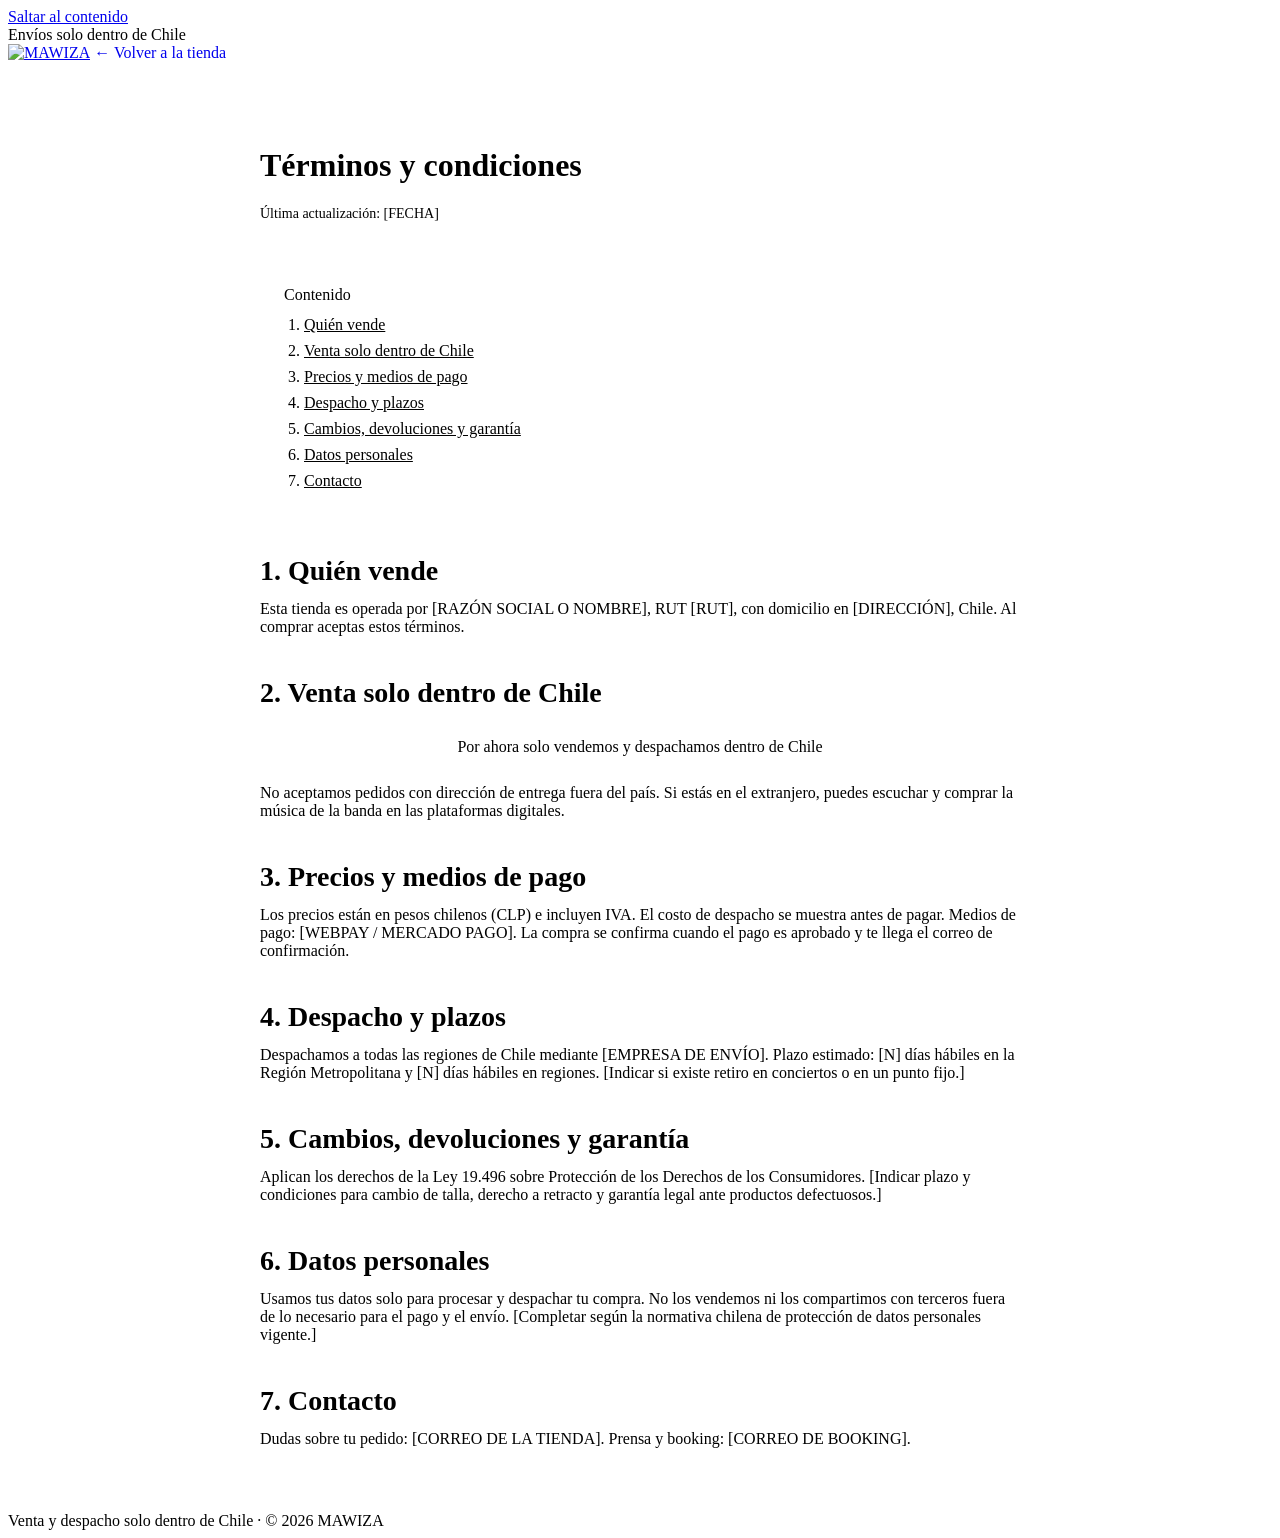
==== terminos.html @ 47a34ea6 "Add files via upload" ====
<!doctype html>
<html lang="es">
<head>
<meta charset="utf-8">
<meta name="viewport" content="width=device-width, initial-scale=1">
<title>Términos y condiciones · MAWIZA</title>
<link rel="icon" href="assets/img/simbolo-blanco.png">
<link rel="stylesheet" href="css/styles.css">
<style>
body { background: #ffffff; }
.doc { max-width: 760px; margin: 0 auto; padding: 64px 40px; display: flex; flex-direction: column; gap: 40px; }
.doc section { display: flex; flex-direction: column; gap: 12px; }
.doc h2 { margin: 0; font-size: 28px; line-height: 34px; font-weight: 700; }
.doc p { margin: 0; }
.doc a { color: var(--sangre); }
.toc { border: 1px solid var(--linea); padding: 24px; }
.toc ol { margin: 0; padding-left: 20px; display: flex; flex-direction: column; gap: 8px; }
.destacado { padding: 16px; border: 3px solid var(--linea); text-align: center; }
@media (max-width: 600px) { .doc { padding: 40px 16px; } }
</style>
</head>
<body class="tema-papel">
<a class="skip" href="#contenido">Saltar al contenido</a>
<div class="shipbar label">Envíos solo dentro de Chile</div>
<header class="checkout-header"><div class="wrap">
<a href="index.html#/" aria-label="MAWIZA, inicio"><img src="assets/img/wordmark-negro.png" alt="MAWIZA" style="height:28px;width:auto"></a>
<a class="label" href="index.html#/tienda" style="padding:14px 0;text-decoration:none">← Volver a la tienda</a>
</div></header>
<main id="contenido" class="doc">
<div class="stack" style="gap:16px">
<h1 class="titulo-lg">Términos y condiciones</h1>
<p class="tenue" style="font-size:14px">Última actualización: [FECHA]</p>
</div>

<nav class="toc" aria-label="Contenido">
<p class="label" style="margin:0 0 12px">Contenido</p>
<ol>
<li><a href="#vendedor">Quién vende</a></li>
<li><a href="#cobertura">Venta solo dentro de Chile</a></li>
<li><a href="#precios">Precios y medios de pago</a></li>
<li><a href="#envios">Despacho y plazos</a></li>
<li><a href="#cambios">Cambios, devoluciones y garantía</a></li>
<li><a href="#datos">Datos personales</a></li>
<li><a href="#contacto">Contacto</a></li>
</ol>
</nav>

<section id="vendedor"><h2>1. Quién vende</h2>
<p>Esta tienda es operada por [RAZÓN SOCIAL O NOMBRE], RUT [RUT], con domicilio en [DIRECCIÓN], Chile. Al comprar aceptas estos términos.</p></section>

<section id="cobertura"><h2>2. Venta solo dentro de Chile</h2>
<p class="destacado subheading">Por ahora solo vendemos y despachamos dentro de Chile</p>
<p>No aceptamos pedidos con dirección de entrega fuera del país. Si estás en el extranjero, puedes escuchar y comprar la música de la banda en las plataformas digitales.</p></section>

<section id="precios"><h2>3. Precios y medios de pago</h2>
<p>Los precios están en pesos chilenos (CLP) e incluyen IVA. El costo de despacho se muestra antes de pagar. Medios de pago: [WEBPAY / MERCADO PAGO]. La compra se confirma cuando el pago es aprobado y te llega el correo de confirmación.</p></section>

<section id="envios"><h2>4. Despacho y plazos</h2>
<p>Despachamos a todas las regiones de Chile mediante [EMPRESA DE ENVÍO]. Plazo estimado: [N] días hábiles en la Región Metropolitana y [N] días hábiles en regiones. [Indicar si existe retiro en conciertos o en un punto fijo.]</p></section>

<section id="cambios"><h2>5. Cambios, devoluciones y garantía</h2>
<p>Aplican los derechos de la Ley 19.496 sobre Protección de los Derechos de los Consumidores. [Indicar plazo y condiciones para cambio de talla, derecho a retracto y garantía legal ante productos defectuosos.]</p></section>

<section id="datos"><h2>6. Datos personales</h2>
<p>Usamos tus datos solo para procesar y despachar tu compra. No los vendemos ni los compartimos con terceros fuera de lo necesario para el pago y el envío. [Completar según la normativa chilena de protección de datos personales vigente.]</p></section>

<section id="contacto"><h2>7. Contacto</h2>
<p>Dudas sobre tu pedido: [CORREO DE LA TIENDA]. Prensa y booking: [CORREO DE BOOKING].</p></section>
</main>
<footer class="site-footer"><span class="mz-guarda mz-guarda-rombos" style="background:var(--tinta)" aria-hidden="true"></span>
<div class="wrap"><p class="small tenue" style="margin:0">Venta y despacho solo dentro de Chile · © 2026 MAWIZA</p></div></footer>
</body>
</html>
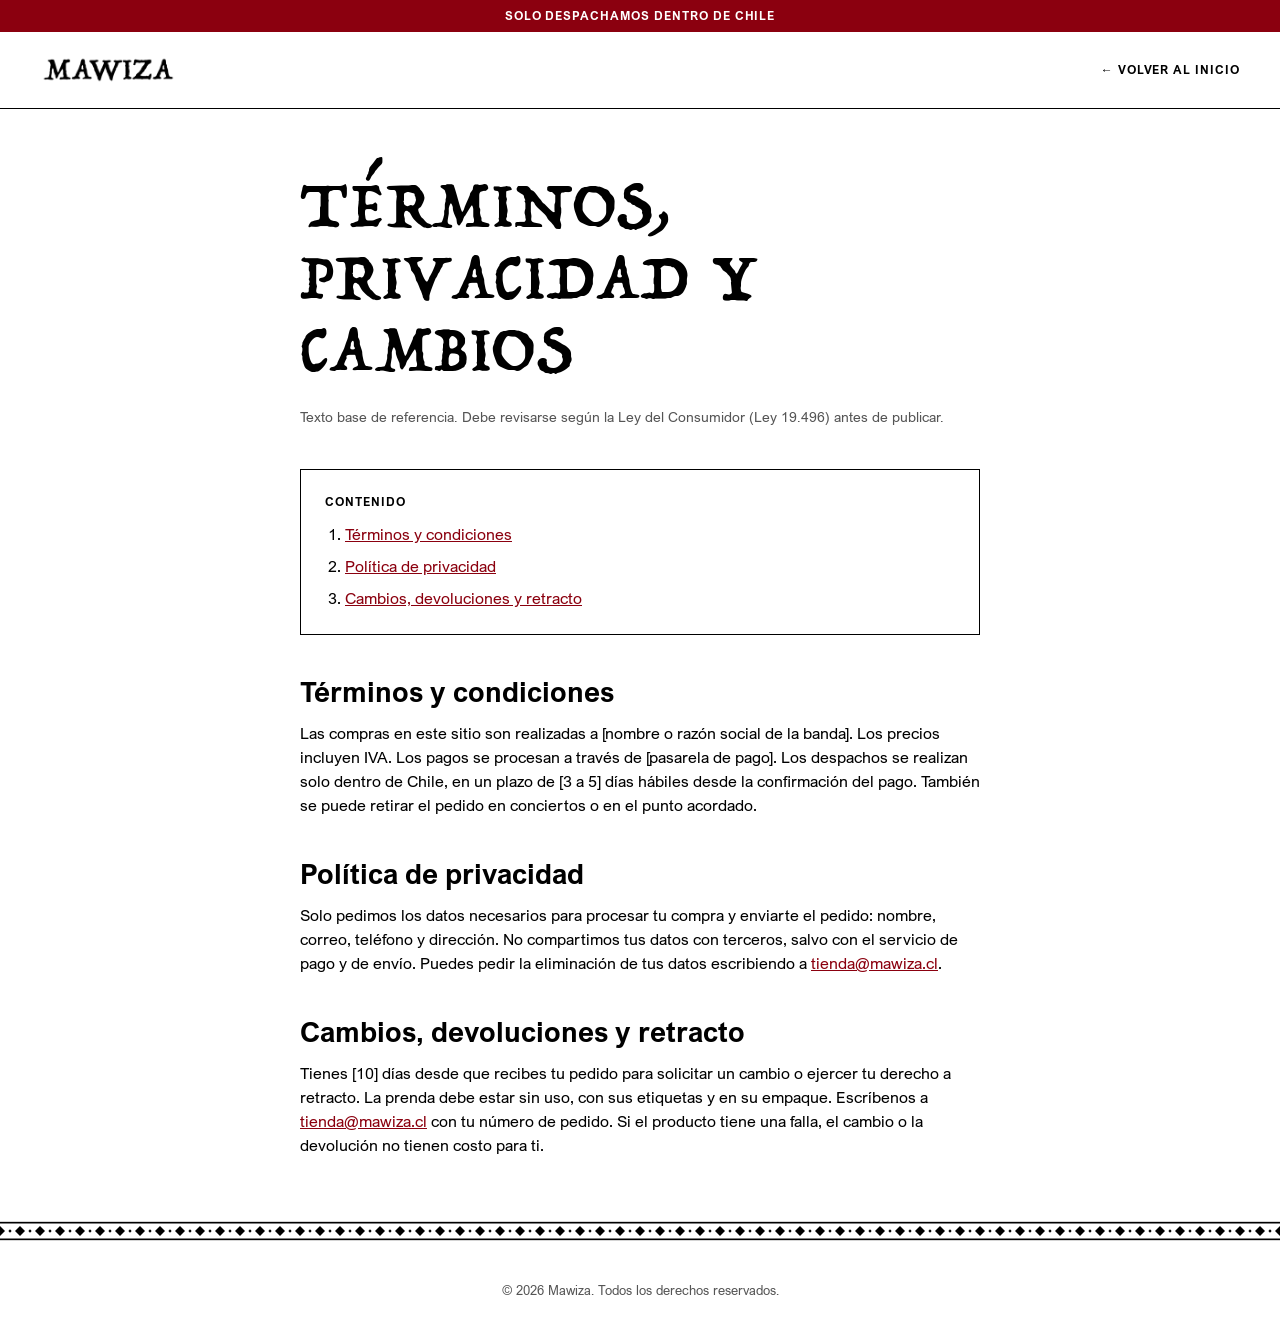
==== commit 218a1c25: "Add files via upload" ====
--- a/terminos.html
+++ b/terminos.html
@@ -3,71 +3,53 @@
 <head>
 <meta charset="utf-8">
 <meta name="viewport" content="width=device-width, initial-scale=1">
-<title>Términos y condiciones · MAWIZA</title>
+<title>Términos, privacidad y cambios · MAWIZA</title>
 <link rel="icon" href="assets/img/simbolo-blanco.png">
 <link rel="stylesheet" href="css/styles.css">
 <style>
 body { background: #ffffff; }
 .doc { max-width: 760px; margin: 0 auto; padding: 64px 40px; display: flex; flex-direction: column; gap: 40px; }
-.doc section { display: flex; flex-direction: column; gap: 12px; }
+.doc section { display: flex; flex-direction: column; gap: 12px; scroll-margin-top: 24px; }
 .doc h2 { margin: 0; font-size: 28px; line-height: 34px; font-weight: 700; }
 .doc p { margin: 0; }
 .doc a { color: var(--sangre); }
 .toc { border: 1px solid var(--linea); padding: 24px; }
 .toc ol { margin: 0; padding-left: 20px; display: flex; flex-direction: column; gap: 8px; }
-.destacado { padding: 16px; border: 3px solid var(--linea); text-align: center; }
 @media (max-width: 600px) { .doc { padding: 40px 16px; } }
 </style>
 </head>
 <body class="tema-papel">
 <a class="skip" href="#contenido">Saltar al contenido</a>
-<div class="shipbar label">Envíos solo dentro de Chile</div>
+<div class="shipbar label">Solo despachamos dentro de Chile</div>
 <header class="checkout-header"><div class="wrap">
 <a href="index.html#/" aria-label="MAWIZA, inicio"><img src="assets/img/wordmark-negro.png" alt="MAWIZA" style="height:28px;width:auto"></a>
-<a class="label" href="index.html#/tienda" style="padding:14px 0;text-decoration:none">← Volver a la tienda</a>
+<a class="label" href="index.html#/" style="padding:14px 0;text-decoration:none">← Volver al inicio</a>
 </div></header>
 <main id="contenido" class="doc">
 <div class="stack" style="gap:16px">
-<h1 class="titulo-lg">Términos y condiciones</h1>
-<p class="tenue" style="font-size:14px">Última actualización: [FECHA]</p>
+<h1 class="titulo-lg">Términos, privacidad y cambios</h1>
+<p class="tenue" style="font-size:14px">Texto base de referencia. Debe revisarse según la Ley del Consumidor (Ley 19.496) antes de publicar.</p>
 </div>
 
 <nav class="toc" aria-label="Contenido">
 <p class="label" style="margin:0 0 12px">Contenido</p>
 <ol>
-<li><a href="#vendedor">Quién vende</a></li>
-<li><a href="#cobertura">Venta solo dentro de Chile</a></li>
-<li><a href="#precios">Precios y medios de pago</a></li>
-<li><a href="#envios">Despacho y plazos</a></li>
-<li><a href="#cambios">Cambios, devoluciones y garantía</a></li>
-<li><a href="#datos">Datos personales</a></li>
-<li><a href="#contacto">Contacto</a></li>
+<li><a href="#terminos">Términos y condiciones</a></li>
+<li><a href="#privacidad">Política de privacidad</a></li>
+<li><a href="#cambios">Cambios, devoluciones y retracto</a></li>
 </ol>
 </nav>
 
-<section id="vendedor"><h2>1. Quién vende</h2>
-<p>Esta tienda es operada por [RAZÓN SOCIAL O NOMBRE], RUT [RUT], con domicilio en [DIRECCIÓN], Chile. Al comprar aceptas estos términos.</p></section>
+<section id="terminos"><h2>Términos y condiciones</h2>
+<p>Las compras en este sitio son realizadas a [nombre o razón social de la banda]. Los precios incluyen IVA. Los pagos se procesan a través de [pasarela de pago]. Los despachos se realizan solo dentro de Chile, en un plazo de [3 a 5] días hábiles desde la confirmación del pago. También se puede retirar el pedido en conciertos o en el punto acordado.</p></section>
 
-<section id="cobertura"><h2>2. Venta solo dentro de Chile</h2>
-<p class="destacado subheading">Por ahora solo vendemos y despachamos dentro de Chile</p>
-<p>No aceptamos pedidos con dirección de entrega fuera del país. Si estás en el extranjero, puedes escuchar y comprar la música de la banda en las plataformas digitales.</p></section>
+<section id="privacidad"><h2>Política de privacidad</h2>
+<p>Solo pedimos los datos necesarios para procesar tu compra y enviarte el pedido: nombre, correo, teléfono y dirección. No compartimos tus datos con terceros, salvo con el servicio de pago y de envío. Puedes pedir la eliminación de tus datos escribiendo a <a href="mailto:tienda@mawiza.cl">tienda@mawiza.cl</a>.</p></section>
 
-<section id="precios"><h2>3. Precios y medios de pago</h2>
-<p>Los precios están en pesos chilenos (CLP) e incluyen IVA. El costo de despacho se muestra antes de pagar. Medios de pago: [WEBPAY / MERCADO PAGO]. La compra se confirma cuando el pago es aprobado y te llega el correo de confirmación.</p></section>
-
-<section id="envios"><h2>4. Despacho y plazos</h2>
-<p>Despachamos a todas las regiones de Chile mediante [EMPRESA DE ENVÍO]. Plazo estimado: [N] días hábiles en la Región Metropolitana y [N] días hábiles en regiones. [Indicar si existe retiro en conciertos o en un punto fijo.]</p></section>
-
-<section id="cambios"><h2>5. Cambios, devoluciones y garantía</h2>
-<p>Aplican los derechos de la Ley 19.496 sobre Protección de los Derechos de los Consumidores. [Indicar plazo y condiciones para cambio de talla, derecho a retracto y garantía legal ante productos defectuosos.]</p></section>
-
-<section id="datos"><h2>6. Datos personales</h2>
-<p>Usamos tus datos solo para procesar y despachar tu compra. No los vendemos ni los compartimos con terceros fuera de lo necesario para el pago y el envío. [Completar según la normativa chilena de protección de datos personales vigente.]</p></section>
-
-<section id="contacto"><h2>7. Contacto</h2>
-<p>Dudas sobre tu pedido: [CORREO DE LA TIENDA]. Prensa y booking: [CORREO DE BOOKING].</p></section>
+<section id="cambios"><h2>Cambios, devoluciones y retracto</h2>
+<p>Tienes [10] días desde que recibes tu pedido para solicitar un cambio o ejercer tu derecho a retracto. La prenda debe estar sin uso, con sus etiquetas y en su empaque. Escríbenos a <a href="mailto:tienda@mawiza.cl">tienda@mawiza.cl</a> con tu número de pedido. Si el producto tiene una falla, el cambio o la devolución no tienen costo para ti.</p></section>
 </main>
 <footer class="site-footer"><span class="mz-guarda mz-guarda-rombos" style="background:var(--tinta)" aria-hidden="true"></span>
-<div class="wrap"><p class="small tenue" style="margin:0">Venta y despacho solo dentro de Chile · © 2026 MAWIZA</p></div></footer>
+<div class="wrap"><p class="small tenue" style="margin:0">© 2026 Mawiza. Todos los derechos reservados.</p></div></footer>
 </body>
 </html>
--- a/css/styles.css
+++ b/css/styles.css
@@ -0,0 +1,216 @@
+/* MAWIZA — prototipo web. Tokens del design system MAWIZA (tema Noche por defecto). */
+
+@font-face { font-family: "Trattatello"; src: url("../assets/fonts/Trattatello.woff2") format("woff2"); font-weight: 400; font-style: normal; font-display: swap; }
+@font-face { font-family: "Arial Nova"; src: url("../assets/fonts/ArialNova-Regular.woff2") format("woff2"); font-weight: 400; font-style: normal; font-display: swap; }
+@font-face { font-family: "Arial Nova"; src: url("../assets/fonts/ArialNova-Bold.woff2") format("woff2"); font-weight: 700; font-style: normal; font-display: swap; }
+
+:root {
+  --fondo: #000000; --fondo-carbon: #0b0c0c; --tinta: #ffffff; --tinta-papel: #efefef; --tinta-tenue: #a3a3a3; --linea: #ffffff;
+  --sangre: #8b000f; --sangre-oscura: #7a0211; --borde-sangre: #801312; --rojo-cartel: #dd080f; --rojo-llamado: #ff0000; --en-sangre: #ffffff;
+  --oro: #cebf87; --en-oro: #000000; --plata: #b4b7bb; --en-plata: #000000; --negro: #000000; --crema: #dfccb7; --trama: #626262;
+  --font-titulo: Trattatello, Georgia, serif;
+  --font-texto: "Arial Nova", Arial, "Helvetica Neue", sans-serif;
+  --space-1: 4px; --space-2: 8px; --space-3: 16px; --space-4: 24px; --space-5: 40px; --space-6: 64px;
+}
+.tema-papel { --fondo: #ffffff; --fondo-carbon: #efefef; --tinta: #000000; --tinta-papel: #0b0c0c; --tinta-tenue: #555555; --linea: #000000; --rojo-llamado: #8b000f; --oro: #7a6a2e; --en-oro: #ffffff; --plata: #6b6e72; --en-plata: #ffffff; }
+.tema-cuero { --fondo: #2d1a0d; --fondo-carbon: #5a3d27; --tinta: #cebf87; --tinta-papel: #dfccb7; --tinta-tenue: #a08f5a; --linea: #cebf87; --rojo-llamado: #dfccb7; --oro: #cebf87; --en-oro: #2d1a0d; }
+
+*, *::before, *::after { box-sizing: border-box; }
+html { scroll-behavior: smooth; }
+@media (prefers-reduced-motion: reduce) { html { scroll-behavior: auto; } }
+body { margin: 0; background: var(--fondo); color: var(--tinta); font-family: var(--font-texto); font-size: 16px; line-height: 24px; }
+img { max-width: 100%; display: block; }
+a { color: inherit; }
+a:hover { color: var(--oro); }
+a:focus-visible, button:focus-visible, input:focus-visible, select:focus-visible { outline: 2px solid var(--rojo-llamado); outline-offset: 2px; }
+.sr-only { position: absolute; width: 1px; height: 1px; padding: 0; margin: -1px; overflow: hidden; clip: rect(0 0 0 0); white-space: nowrap; border: 0; }
+.skip { position: absolute; left: 16px; top: -60px; z-index: 100; background: var(--sangre); color: var(--en-sangre); padding: 12px 16px; font-weight: 700; }
+.skip:focus { top: 16px; }
+
+/* Tipografía */
+.titulo-xl { margin: 0; font-family: var(--font-titulo); font-weight: 400; font-size: clamp(88px, 14vw, 160px); line-height: 0.9; letter-spacing: 0.02em; color: var(--tinta-papel); }
+.titulo-lg { margin: 0; font-family: var(--font-titulo); font-weight: 400; font-size: clamp(44px, 7vw, 72px); line-height: 1; letter-spacing: 0.02em; text-transform: uppercase; }
+.titulo-md { margin: 0; font-family: var(--font-titulo); font-weight: 400; font-size: clamp(36px, 5vw, 56px); line-height: 1; letter-spacing: 0.02em; text-transform: uppercase; }
+.poster { font-family: var(--font-titulo); font-size: clamp(20px, 2.4vw, 28px); line-height: 1.25; letter-spacing: 0.03em; text-transform: uppercase; }
+.label { font-size: 12px; line-height: 16px; font-weight: 700; letter-spacing: 0.08em; text-transform: uppercase; }
+.subheading { font-size: 18px; line-height: 24px; font-weight: 700; letter-spacing: 0.04em; text-transform: uppercase; }
+.small { font-size: 13px; line-height: 18px; }
+.tenue { color: var(--tinta-tenue); }
+.oro { color: var(--oro); }
+.llamado { color: var(--rojo-llamado); }
+
+/* Layout */
+.wrap { max-width: 1280px; margin: 0 auto; padding-left: 40px; padding-right: 40px; }
+.wrap-sm { max-width: 1080px; margin: 0 auto; padding-left: 40px; padding-right: 40px; }
+@media (max-width: 600px) { .wrap, .wrap-sm { padding-left: 16px; padding-right: 16px; } }
+.section { padding-top: 64px; padding-bottom: 64px; border-bottom: 1px solid var(--trama); }
+.stack { display: flex; flex-direction: column; }
+.center { text-align: center; align-items: center; }
+.grid-2 { display: grid; grid-template-columns: repeat(auto-fit, minmax(min(300px, 100%), 1fr)); gap: 48px; align-items: start; }
+.grid-cards { display: grid; grid-template-columns: repeat(auto-fill, minmax(min(240px, 100%), 1fr)); gap: 48px 24px; }
+
+/* Componentes del design system */
+.mz-btn { display: inline-flex; align-items: center; justify-content: center; gap: var(--space-2); min-height: 52px; padding: var(--space-3) var(--space-4); border: 2px solid transparent; border-radius: 0; font-family: var(--font-texto); font-size: 12px; line-height: 16px; font-weight: 700; letter-spacing: 0.08em; text-transform: uppercase; cursor: pointer; text-decoration: none; }
+.mz-btn-primary { background: var(--sangre); color: var(--en-sangre); border-color: var(--sangre); }
+.mz-btn-primary:hover { background: var(--sangre-oscura); border-color: var(--sangre-oscura); color: var(--en-sangre); }
+.mz-btn-secondary { background: transparent; color: var(--tinta); border-color: var(--linea); }
+.mz-btn-secondary:hover { background: var(--tinta); color: var(--fondo); }
+.mz-tag { display: inline-block; padding: var(--space-1) var(--space-2); border-radius: 2px; background: var(--sangre-oscura); color: var(--en-sangre); font-family: var(--font-titulo); font-size: 12px; line-height: 1; letter-spacing: 0.04em; text-transform: uppercase; white-space: nowrap; }
+.mz-tag-plata { background: var(--plata); color: var(--en-plata); }
+.mz-tag-oro { background: var(--oro); color: var(--en-oro); }
+.mz-guarda { display: block; width: 100%; height: 20px; background: var(--oro); -webkit-mask-repeat: repeat-x; mask-repeat: repeat-x; -webkit-mask-position: center; mask-position: center; }
+.mz-guarda-rombos { -webkit-mask-image: url("data:image/svg+xml,%3Csvg xmlns='http://www.w3.org/2000/svg' width='24' height='24'%3E%3Crect y='1' width='24' height='2'/%3E%3Crect y='21' width='24' height='2'/%3E%3Cpath d='M12 6l6 6-6 6-6-6z'/%3E%3Cpath d='M0 10l2 2-2 2zM24 10l-2 2 2 2z'/%3E%3C/svg%3E"); mask-image: url("data:image/svg+xml,%3Csvg xmlns='http://www.w3.org/2000/svg' width='24' height='24'%3E%3Crect y='1' width='24' height='2'/%3E%3Crect y='21' width='24' height='2'/%3E%3Cpath d='M12 6l6 6-6 6-6-6z'/%3E%3Cpath d='M0 10l2 2-2 2zM24 10l-2 2 2 2z'/%3E%3C/svg%3E"); -webkit-mask-size: 20px 20px; mask-size: 20px 20px; }
+.mz-guarda-wunelfe { -webkit-mask-image: url("data:image/svg+xml,%3Csvg xmlns='http://www.w3.org/2000/svg' width='32' height='24'%3E%3Crect y='1' width='32' height='2'/%3E%3Crect y='21' width='32' height='2'/%3E%3Cpath fill-rule='evenodd' transform='translate(8.5 4.5) scale(.625)' d='M7 2l5 5 5-5v5h5l-5 5 5 5h-5v5l-5-5-5 5v-5H2l5-5-5-5h5z'/%3E%3Cpath d='M0 10.5l1.5 1.5L0 13.5zM32 10.5L30.5 12l1.5 1.5z'/%3E%3C/svg%3E"); mask-image: url("data:image/svg+xml,%3Csvg xmlns='http://www.w3.org/2000/svg' width='32' height='24'%3E%3Crect y='1' width='32' height='2'/%3E%3Crect y='21' width='32' height='2'/%3E%3Cpath fill-rule='evenodd' transform='translate(8.5 4.5) scale(.625)' d='M7 2l5 5 5-5v5h5l-5 5 5 5h-5v5l-5-5-5 5v-5H2l5-5-5-5h5z'/%3E%3Cpath d='M0 10.5l1.5 1.5L0 13.5zM32 10.5L30.5 12l1.5 1.5z'/%3E%3C/svg%3E"); -webkit-mask-size: 27px 20px; mask-size: 27px 20px; }
+.wunelfe { display: inline-block; vertical-align: middle; flex: none; fill: var(--oro); }
+
+/* Encabezado */
+.shipbar { background: var(--sangre); color: var(--en-sangre); text-align: center; padding: 8px 16px; }
+.site-header { position: sticky; top: 0; z-index: 20; background: var(--fondo); border-bottom: 1px solid var(--trama); }
+.site-header .wrap { display: flex; flex-wrap: wrap; align-items: center; justify-content: space-between; gap: 8px 24px; padding-top: 12px; padding-bottom: 12px; }
+@media (max-width: 600px) { .site-header { position: static; } .hero { min-height: 600px; } }
+.nav { display: flex; flex-wrap: wrap; gap: 0 24px; }
+.nav a { text-decoration: none; padding: 14px 0; }
+.nav a[aria-current="page"] { color: var(--oro); }
+.header-tools { display: flex; align-items: center; gap: 12px; }
+.lang { display: flex; border: 1px solid var(--trama); }
+.lang button { min-width: 44px; height: 44px; border: 0; background: transparent; color: var(--tinta); cursor: pointer; font-family: var(--font-texto); font-size: 12px; font-weight: 700; letter-spacing: 0.08em; }
+.lang button[aria-pressed="true"] { background: var(--tinta); color: var(--fondo); }
+.cart-btn { height: 44px; padding: 0 16px; background: transparent; color: var(--tinta); border: 2px solid var(--linea); cursor: pointer; font-family: var(--font-texto); display: flex; align-items: center; gap: 8px; }
+
+/* Hero */
+.hero { position: relative; min-height: 720px; display: flex; overflow: hidden; border-bottom: 1px solid var(--trama); }
+.hero > img { position: absolute; inset: 0; width: 100%; height: 100%; object-fit: cover; object-position: center 62%; }
+.hero::after { content: ""; position: absolute; inset: 0; background: #000; opacity: 0.55; }
+.hero-inner { position: relative; z-index: 1; flex: 1; display: flex; flex-direction: column; align-items: center; justify-content: space-between; gap: 40px; padding-top: 72px; padding-bottom: 56px; text-align: center; }
+.hero-next { margin: 0; padding: 12px 24px; background: #000; }
+.btn-row { display: flex; flex-wrap: wrap; gap: 12px; }
+.center .btn-row { justify-content: center; }
+
+/* Conciertos */
+.shows { list-style: none; margin: 0; padding: 0; }
+.shows li { display: flex; flex-wrap: wrap; align-items: center; gap: 12px 24px; padding: 16px 0; border-bottom: 1px solid var(--trama); }
+.leader { flex: 1 1 40px; min-width: 40px; border-bottom: 3px dotted var(--oro); }
+
+/* Cards de producto */
+.mz-card { display: flex; flex-direction: column; gap: var(--space-3); height: 100%; }
+.mz-card-img { position: relative; display: block; aspect-ratio: 1 / 1; background: var(--fondo-carbon); overflow: hidden; }
+.mz-card-img img { width: 100%; height: 100%; object-fit: cover; }
+.card-tag { position: absolute; top: 16px; left: 16px; }
+.mz-card-name { margin: 0; font-family: var(--font-titulo); font-weight: 400; font-size: 24px; line-height: 1.1; letter-spacing: 0.03em; text-transform: uppercase; }
+.mz-card-name a { text-decoration: none; }
+.price { font-size: 18px; line-height: 24px; font-weight: 700; letter-spacing: 0.04em; color: var(--oro); }
+.price-old { font-size: 16px; color: var(--tinta-tenue); }
+.price-off { color: var(--tinta-tenue); }
+.price-row { display: flex; flex-wrap: wrap; align-items: baseline; gap: 4px 12px; }
+.card-action { margin-top: auto; display: flex; flex-direction: column; }
+.no-stock { display: flex; align-items: center; justify-content: center; min-height: 52px; border: 2px solid var(--trama); color: var(--tinta-tenue); }
+
+/* Tienda */
+.toolbar { display: flex; flex-wrap: wrap; align-items: center; justify-content: space-between; gap: 16px; border-bottom: 1px solid var(--trama); }
+.filters { display: flex; flex-wrap: wrap; gap: 0 24px; }
+.filters button { min-height: 48px; padding: 0; background: transparent; border: 0; border-bottom: 3px solid transparent; color: var(--tinta-tenue); cursor: pointer; font-family: var(--font-texto); }
+.filters button[aria-pressed="true"] { color: var(--tinta); border-bottom-color: var(--oro); }
+.sort { display: flex; flex-wrap: wrap; align-items: center; gap: 12px; padding-bottom: 8px; }
+select, input[type="text"], input[type="email"], input[type="tel"] { height: 48px; padding: 0 12px; background: var(--fondo); color: var(--tinta); border: 1px solid var(--linea); border-radius: 0; font-family: var(--font-texto); font-size: 16px; width: 100%; }
+.sort select { width: auto; height: 44px; border-color: var(--trama); font-size: 14px; }
+
+/* Tallas */
+.sizes { display: flex; flex-wrap: wrap; gap: 8px; }
+.sizes button { min-width: 56px; height: 48px; padding: 0 12px; border: 2px solid var(--trama); background: transparent; color: var(--tinta); cursor: pointer; font-family: var(--font-texto); font-size: 14px; font-weight: 700; letter-spacing: 0.04em; }
+.sizes button[aria-pressed="true"] { background: var(--tinta); color: var(--fondo); border-color: var(--tinta); }
+.link-btn { align-self: flex-start; min-height: 44px; padding: 0; background: transparent; color: var(--tinta-tenue); border: 0; cursor: pointer; font-family: var(--font-texto); font-size: 14px; text-decoration: underline; }
+.error { margin: 0; color: var(--rojo-llamado); font-size: 14px; line-height: 20px; }
+fieldset { border: 0; margin: 0; padding: 0; min-width: 0; }
+legend { padding: 0 0 12px; }
+
+/* Detalle */
+.crumbs ol { list-style: none; margin: 0; padding: 0; display: flex; flex-wrap: wrap; align-items: center; gap: 8px; }
+.crumbs a { display: inline-block; padding: 14px 0; }
+.detail-img { position: relative; aspect-ratio: 1 / 1; background: var(--fondo-carbon); overflow: hidden; }
+.detail-img img { width: 100%; height: 100%; object-fit: cover; }
+.notes { margin: 0; padding: 16px 0 0; border-top: 1px solid var(--trama); list-style: none; display: flex; flex-direction: column; gap: 8px; font-size: 14px; line-height: 20px; color: var(--tinta-tenue); }
+
+/* Música */
+.musica { background: var(--fondo-carbon); }
+.video { position: relative; display: flex; align-items: center; justify-content: center; aspect-ratio: 16 / 9; background: var(--fondo); border: 1px solid var(--trama); }
+.video img { width: 46%; opacity: 0.35; }
+.play { position: absolute; width: 72px; height: 72px; border-radius: 50%; background: var(--sangre); display: flex; align-items: center; justify-content: center; }
+
+/* Banda (tema Cuero) */
+.banda { background: var(--fondo); color: var(--tinta); }
+.palabra { background: var(--fondo-carbon); padding: 40px; display: flex; flex-direction: column; align-items: center; gap: 16px; text-align: center; color: var(--tinta-papel); }
+.members { list-style: none; margin: 0; padding: 0; display: flex; flex-wrap: wrap; gap: 8px 24px; }
+
+/* Pie */
+.site-footer { padding: 0 0 40px; }
+.site-footer .wrap { padding-top: 40px; display: flex; flex-direction: column; align-items: center; gap: 24px; text-align: center; }
+.footer-links { display: flex; flex-wrap: wrap; justify-content: center; gap: 4px 24px; }
+.footer-links a { text-decoration: none; padding: 14px 0; }
+
+/* Ventanas y carro */
+.overlay { position: fixed; inset: 0; z-index: 40; display: flex; align-items: center; justify-content: center; padding: 16px; }
+.overlay-bg { position: absolute; inset: 0; background: rgba(0, 0, 0, 0.75); border: 0; cursor: pointer; }
+.dialog { position: relative; width: 100%; max-width: 480px; max-height: 100%; overflow: auto; background: var(--fondo-carbon); border: 1px solid var(--trama); padding: 32px 24px 24px; display: flex; flex-direction: column; gap: 20px; }
+.close { position: absolute; top: 8px; right: 8px; width: 44px; height: 44px; background: transparent; color: var(--tinta); border: 1px solid var(--trama); cursor: pointer; display: flex; align-items: center; justify-content: center; }
+.drawer-wrap { position: fixed; inset: 0; z-index: 30; display: flex; justify-content: flex-end; }
+.drawer-wrap .overlay-bg { position: static; flex: 1; background: rgba(0, 0, 0, 0.7); }
+.drawer { width: 420px; max-width: 100%; height: 100%; overflow: auto; background: var(--fondo-carbon); border-left: 1px solid var(--trama); display: flex; flex-direction: column; }
+.drawer-head { display: flex; align-items: center; justify-content: space-between; padding: 16px 24px; border-bottom: 1px solid var(--trama); }
+.lines { list-style: none; margin: 0; padding: 8px 24px; flex: 1; }
+.lines li { display: flex; gap: 16px; padding: 16px 0; border-bottom: 1px solid var(--trama); }
+.lines img { width: 72px; height: 72px; object-fit: cover; flex: none; }
+.qty { display: flex; align-items: center; border: 1px solid var(--trama); }
+.qty button { width: 44px; height: 44px; background: transparent; color: var(--tinta); border: 0; cursor: pointer; font-size: 18px; }
+.qty span { min-width: 28px; text-align: center; font-weight: 700; }
+.remove { align-self: flex-start; min-height: 32px; padding: 0; background: transparent; color: var(--tinta-tenue); border: 0; cursor: pointer; font-family: var(--font-texto); text-decoration: underline; }
+.drawer-foot { padding: 24px; border-top: 1px solid var(--trama); display: flex; flex-direction: column; gap: 12px; }
+table { width: 100%; border-collapse: collapse; text-align: left; }
+th, td { padding: 8px 12px; border-bottom: 1px solid var(--trama); }
+thead th { border-bottom: 2px solid var(--tinta); }
+
+/* Pago (tema Papel) */
+.checkout-header { border-bottom: 1px solid var(--linea); }
+.checkout-header .wrap { display: flex; flex-wrap: wrap; align-items: center; justify-content: space-between; gap: 16px; padding-top: 16px; padding-bottom: 16px; }
+.steps { list-style: none; margin: 0; padding: 0; display: flex; flex-wrap: wrap; gap: 8px 24px; }
+.steps li { color: var(--tinta-tenue); }
+.steps li[aria-current="step"] { color: var(--tinta); border-bottom: 3px solid var(--sangre); padding-bottom: 4px; }
+.checkout-cols { display: flex; flex-wrap: wrap; gap: 48px; align-items: flex-start; }
+.checkout-form { flex: 999 1 520px; min-width: 0; display: flex; flex-direction: column; gap: 32px; }
+.fields { display: grid; grid-template-columns: repeat(auto-fit, minmax(min(220px, 100%), 1fr)); gap: 16px; }
+.field { display: flex; flex-direction: column; gap: 8px; }
+.notice { grid-column: 1 / -1; margin: 0; padding: 12px 16px; border: 2px solid var(--linea); font-size: 14px; line-height: 20px; font-weight: 700; }
+.radio { display: flex; align-items: center; gap: 12px; min-height: 48px; padding: 0 16px; border: 1px solid var(--linea); cursor: pointer; }
+.radio input, .check input { width: 20px; height: 20px; margin: 0; flex: none; accent-color: #8b000f; }
+.summary { flex: 1 1 320px; min-width: 0; background: var(--fondo-carbon); border: 1px solid var(--linea); padding: 24px; display: flex; flex-direction: column; gap: 16px; }
+.sum-line { display: flex; gap: 12px; align-items: center; font-size: 14px; line-height: 20px; }
+.sum-line img { width: 48px; height: 48px; object-fit: cover; flex: none; }
+.check { display: flex; gap: 12px; align-items: flex-start; font-size: 14px; line-height: 20px; cursor: pointer; }
+.checkout-footer { border-top: 1px solid var(--linea); padding: 24px 40px; display: flex; flex-wrap: wrap; justify-content: center; gap: 8px 24px; font-size: 13px; color: var(--tinta-tenue); }
+.tema-papel .price { color: var(--tinta); }
+
+/* v2: carrusel de merch, discografía, contacto, fechas */
+.merch-home { display: grid; grid-template-columns: repeat(auto-fit, minmax(min(320px, 100%), 1fr)); gap: 48px 64px; align-items: center; }
+.carousel { display: flex; flex-direction: column; gap: 16px; }
+.carousel-frame { position: relative; aspect-ratio: 4 / 5; background: var(--fondo-carbon); overflow: hidden; display: flex; align-items: center; justify-content: center; }
+.carousel-frame > img { width: 100%; height: 100%; object-fit: cover; }
+.arrow { position: absolute; top: 50%; transform: translateY(-50%); width: 48px; height: 48px; background: #000; color: #fff; border: 1px solid var(--trama); cursor: pointer; display: flex; align-items: center; justify-content: center; }
+.arrow-prev { left: 12px; } .arrow-next { right: 12px; }
+.carousel-foot { display: flex; flex-wrap: wrap; align-items: center; justify-content: space-between; gap: 12px; }
+.carousel-foot a { display: flex; flex-direction: column; gap: 2px; text-decoration: none; padding: 4px 0; }
+.dots { display: flex; align-items: center; gap: 4px; }
+.dots button { width: 32px; height: 44px; padding: 0; background: transparent; border: 0; cursor: pointer; display: flex; align-items: center; justify-content: center; }
+.dots button span { width: 24px; height: 4px; display: block; background: var(--trama); }
+.dots button[aria-current="true"] span { background: var(--oro); }
+.placeholder { display: flex; flex-direction: column; align-items: center; gap: 12px; }
+.placeholder img { width: 72px !important; height: auto !important; opacity: 0.25; object-fit: contain !important; }
+.albums { list-style: none; margin: 0; padding: 0; }
+.albums li { display: flex; gap: 20px; align-items: center; padding: 16px 0; border-bottom: 1px solid var(--trama); }
+.cover { width: 96px; height: 96px; object-fit: cover; flex: none; }
+.cover-empty { width: 96px; height: 96px; flex: none; background: var(--fondo); border: 1px solid var(--trama); display: flex; align-items: center; justify-content: center; font-size: 11px; font-weight: 700; letter-spacing: 0.08em; color: var(--tinta-tenue); }
+.platforms { display: grid; grid-template-columns: repeat(auto-fit, minmax(180px, 1fr)); gap: 8px; }
+.contacts { list-style: none; margin: 0; padding: 0; width: 100%; display: grid; grid-template-columns: repeat(auto-fit, minmax(min(240px, 100%), 1fr)); gap: 16px; }
+.contacts li { border: 1px solid var(--trama); padding: 24px 16px; display: flex; flex-direction: column; gap: 8px; align-items: center; }
+.contacts a { padding: 10px 0; }
+.empty-box { border: 1px solid var(--trama); padding: 48px 24px; display: flex; flex-direction: column; align-items: center; gap: 8px; text-align: center; }
+.thumb-empty { flex: none; background: var(--fondo); border: 1px solid var(--trama); }
+.mz-card-img, .mz-card-img:hover { text-decoration: none; }
